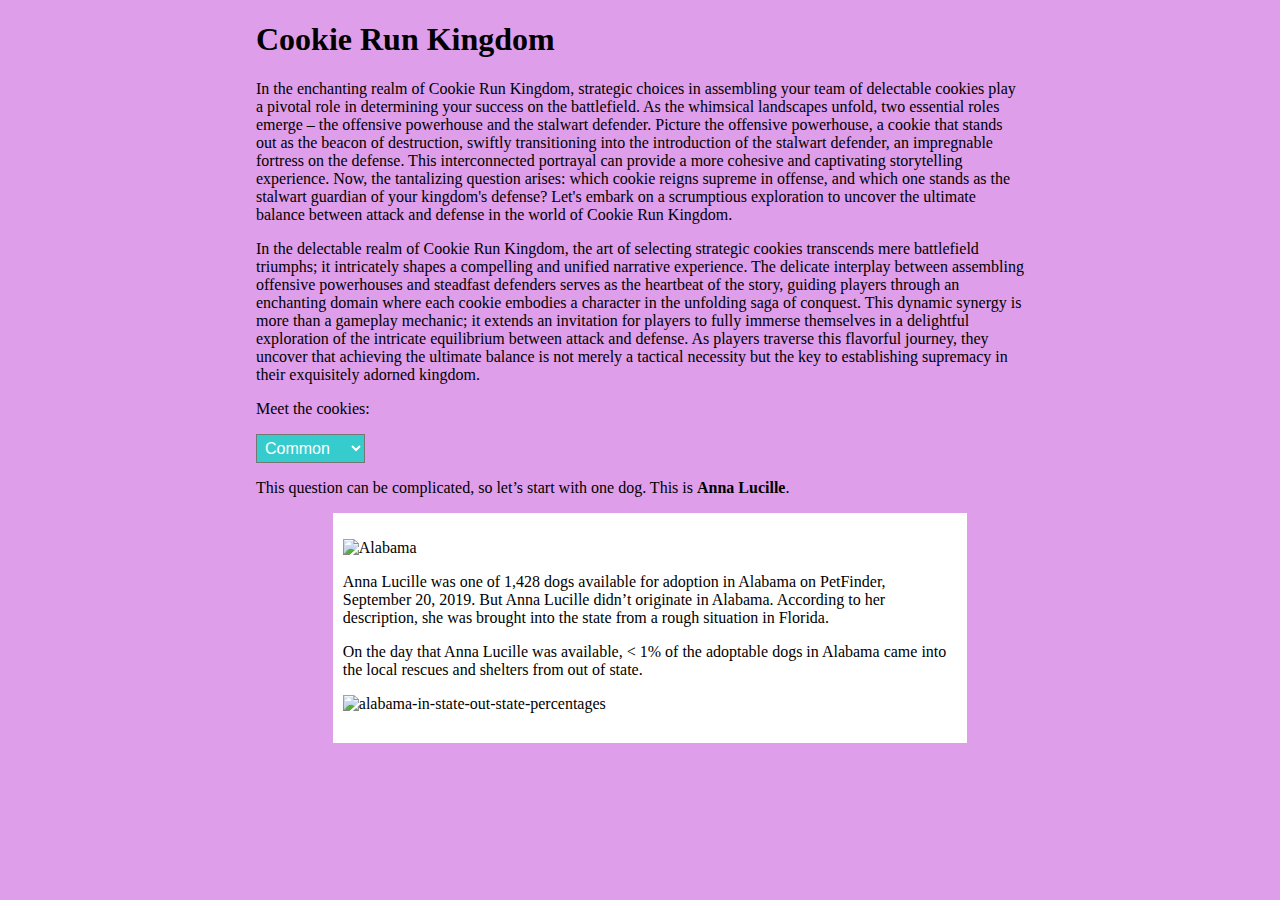
==== FinalProjectOutlineHTMLPage1.html @ a1b00c8a "Add files via upload" ====
﻿<!DOCTYPE html>
<!--
<a href="https://pudding.cool/2019/10/shelters/">Link</a>
-->
<html>

<head>
    <title>Cookie Run Kingdom</title>
    <link href="style.css" rel="stylesheet" type="text/css" />
    <!-- <script src="script.js"></script> -->
    <script src="https://d3js.org/d3.v5.min.js"></script>
</head>

<body>
    <h1>Cookie Run Kingdom</h1>
    <p>
        In the enchanting realm of Cookie Run Kingdom, strategic choices in assembling your team of delectable cookies play a pivotal role in determining your success on the battlefield. As the whimsical landscapes unfold, two essential roles emerge – the offensive powerhouse and the stalwart defender. Picture the offensive powerhouse, a cookie that stands out as the beacon of destruction, swiftly transitioning into the introduction of the stalwart defender, an impregnable fortress on the defense. This interconnected portrayal can provide a more cohesive and captivating storytelling experience. Now, the tantalizing question arises: which cookie reigns supreme in offense, and which one stands as the stalwart guardian of your kingdom's defense? Let's embark on a scrumptious exploration to uncover the ultimate balance between attack and defense in the world of Cookie Run Kingdom.
    </p>
    <p>In the delectable realm of Cookie Run Kingdom, the art of selecting strategic cookies transcends mere battlefield triumphs; it intricately shapes a compelling and unified narrative experience. The delicate interplay between assembling offensive powerhouses and steadfast defenders serves as the heartbeat of the story, guiding players through an enchanting domain where each cookie embodies a character in the unfolding saga of conquest. This dynamic synergy is more than a gameplay mechanic; it extends an invitation for players to fully immerse themselves in a delightful exploration of the intricate equilibrium between attack and defense. As players traverse this flavorful journey, they uncover that achieving the ultimate balance is not merely a tactical necessity but the key to establishing supremacy in their exquisitely adorned kingdom.</p>
    </p>
    <p>
        Meet the cookies:
        <div class="dropdown">
            <select id="myDropdown" class="dropbtn" onchange="changeContent()">
                <option value="Common">Common</option>
                <option value="Rare">Rare</option>
                <option value="Special">Special</option>
                <option value="Epic">Epic</option>
                <option value="Super Epic">Super Epic</option>
                <option value="Legendary">Legendary</option>
                <option value="Ancient">Ancient</option>
            </select>
        </div>
    </p>


    <div id="content">
        <p>
            This question can be complicated, so let’s start with one dog. This is <b>Anna Lucille</b>.
            <div class="content">
        </p><img src="Alabama.png" alt="Alabama" width="200" height="200">
        <p>
            Anna Lucille was one of 1,428 dogs available for adoption in Alabama on PetFinder, September 20, 2019. But Anna
            Lucille didn’t originate in Alabama. According to her description, she was brought into the state from a rough
            situation in Florida.
        </p>
        <p>
            On the day that Anna Lucille was available, < 1% of the adoptable dogs in Alabama came into the local rescues
            and shelters from out of state.
        </p><img src="otheralabama.jpeg" alt="alabama-in-state-out-state-percentages"
                 height=30px width=300px>
    </div>
    </div>
    <div class="content">
        <div id="chart-container"></div>
    </div>
    <script src="script.js"></script>

</body>

</html>
---- style.css ----
html {
    height: 100%;
    width: 100%;
  }
  
  body {
    background-color: #de9eea;
    margin-left: 20%;
    margin-right: 20%;
  }
  
  /* Dropdown Button */
  .dropbtn {
    background-color: #36ccce;
    color: white;
    padding: 4px;
    font-size: 16px;
    cursor: pointer;
  }
  
  /* The container <div> - needed to position the dropdown content */
  .dropdown {
    position: relative;
    display: inline-block;
  }
  
  .dropdown-content {
    display: none;
    position: absolute;
    background-color: #f1f1f1;
    min-width: 160px;
    box-shadow: 0px 8px 16px 0px rgba(0, 0, 0, 0.2);
    z-index: 1;
  }
  
  /* Show the dropdown menu (use JS to add this class to the .dropdown-content container when the user clicks on the dropdown button) */
  .show {
    display: block;
  }
  
  .content {
    width: 80%;
    background-color: white;
    margin-left: 10%;
    padding: 10px;
  }
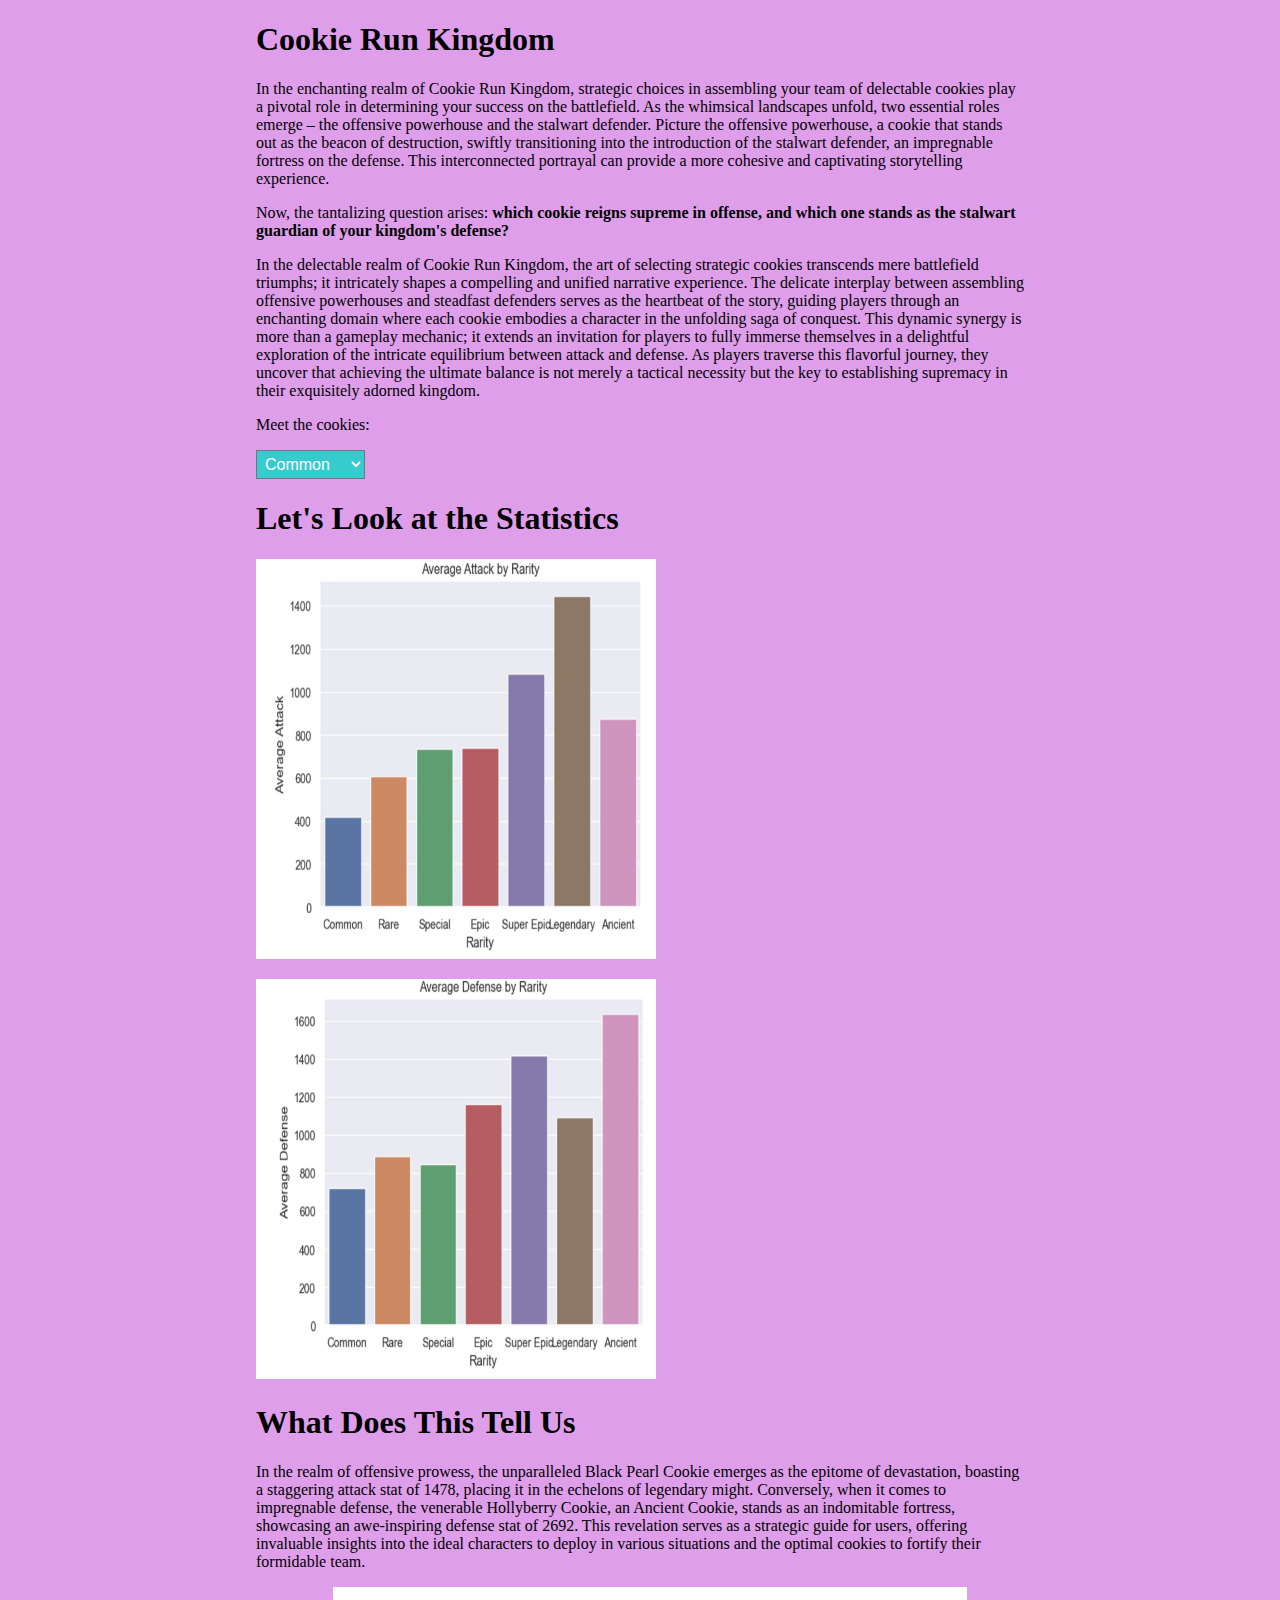
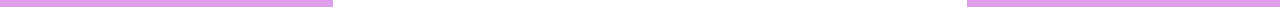
==== commit 7d3a07c3: "Add files via upload" ====
--- a/FinalProjectOutlineHTMLPage1.html
+++ b/FinalProjectOutlineHTMLPage1.html
@@ -1,60 +1,51 @@
 ﻿<!DOCTYPE html>
-<!--
+<!-- 
 <a href="https://pudding.cool/2019/10/shelters/">Link</a>
 -->
 <html>
 
 <head>
-    <title>Cookie Run Kingdom</title>
-    <link href="style.css" rel="stylesheet" type="text/css" />
-    <!-- <script src="script.js"></script> -->
-    <script src="https://d3js.org/d3.v5.min.js"></script>
+  <title>Cookie Run Kingdom</title>
+  <link href="style.css" rel="stylesheet" type="text/css" />
+  <!-- <script src="script.js"></script> -->
+  <script src="https://d3js.org/d3.v5.min.js"></script>
 </head>
 
 <body>
-    <h1>Cookie Run Kingdom</h1>
-    <p>
-        In the enchanting realm of Cookie Run Kingdom, strategic choices in assembling your team of delectable cookies play a pivotal role in determining your success on the battlefield. As the whimsical landscapes unfold, two essential roles emerge – the offensive powerhouse and the stalwart defender. Picture the offensive powerhouse, a cookie that stands out as the beacon of destruction, swiftly transitioning into the introduction of the stalwart defender, an impregnable fortress on the defense. This interconnected portrayal can provide a more cohesive and captivating storytelling experience. Now, the tantalizing question arises: which cookie reigns supreme in offense, and which one stands as the stalwart guardian of your kingdom's defense? Let's embark on a scrumptious exploration to uncover the ultimate balance between attack and defense in the world of Cookie Run Kingdom.
-    </p>
-    <p>In the delectable realm of Cookie Run Kingdom, the art of selecting strategic cookies transcends mere battlefield triumphs; it intricately shapes a compelling and unified narrative experience. The delicate interplay between assembling offensive powerhouses and steadfast defenders serves as the heartbeat of the story, guiding players through an enchanting domain where each cookie embodies a character in the unfolding saga of conquest. This dynamic synergy is more than a gameplay mechanic; it extends an invitation for players to fully immerse themselves in a delightful exploration of the intricate equilibrium between attack and defense. As players traverse this flavorful journey, they uncover that achieving the ultimate balance is not merely a tactical necessity but the key to establishing supremacy in their exquisitely adorned kingdom.</p>
-    </p>
-    <p>
-        Meet the cookies:
-        <div class="dropdown">
-            <select id="myDropdown" class="dropbtn" onchange="changeContent()">
-                <option value="Common">Common</option>
-                <option value="Rare">Rare</option>
-                <option value="Special">Special</option>
-                <option value="Epic">Epic</option>
-                <option value="Super Epic">Super Epic</option>
-                <option value="Legendary">Legendary</option>
-                <option value="Ancient">Ancient</option>
-            </select>
-        </div>
-    </p>
+  <h1>Cookie Run Kingdom</h1>
+  <p> In the enchanting realm of Cookie Run Kingdom, strategic choices in assembling your team of delectable cookies play a pivotal role in determining your success on the battlefield. As the whimsical landscapes unfold, two essential roles emerge – the offensive powerhouse and the stalwart defender. Picture the offensive powerhouse, a cookie that stands out as the beacon of destruction, swiftly transitioning into the introduction of the stalwart defender, an impregnable fortress on the defense. This interconnected portrayal can provide a more cohesive and captivating storytelling experience. </p>
+  <p> Now, the tantalizing question arises: <b>which cookie reigns supreme in offense, and which one stands as the stalwart guardian of your kingdom's defense?</b></p>
+  <p>In the delectable realm of Cookie Run Kingdom, the art of selecting strategic cookies transcends mere battlefield triumphs; it intricately shapes a compelling and unified narrative experience. The delicate interplay between assembling offensive powerhouses and steadfast defenders serves as the heartbeat of the story, guiding players through an enchanting domain where each cookie embodies a character in the unfolding saga of conquest. This dynamic synergy is more than a gameplay mechanic; it extends an invitation for players to fully immerse themselves in a delightful exploration of the intricate equilibrium between attack and defense. As players traverse this flavorful journey, they uncover that achieving the ultimate balance is not merely a tactical necessity but the key to establishing supremacy in their exquisitely adorned kingdom.</p> 
+  </p>
+  <p>
+    Meet the cookies:  
+  <div class="dropdown">
+    <select id="myDropdown" class="dropbtn" onchange="changeContent()">
+      <option value="Common">Common</option>
+      <option value="Rare">Rare</option>
+      <option value="Special">Special</option>
+      <option value="Epic">Epic</option>
+      <option value="Super Epic">Super Epic</option>
+      <option value="Legendary">Legendary</option>
+      <option value="Ancient">Ancient</option>
 
+    </select>
+  </div>
+  <h1> Let's Look at the Statistics</h1>
+  <img src="Attack.JPG" alt="Average Attack"
+    width="400" 
+    height="400">
+  <p> </p>
+  <img src="Defense.JPG" alt="Average Defense"
+    width="400" 
+    height="400">
 
-    <div id="content">
-        <p>
-            This question can be complicated, so let’s start with one dog. This is <b>Anna Lucille</b>.
-            <div class="content">
-        </p><img src="Alabama.png" alt="Alabama" width="200" height="200">
-        <p>
-            Anna Lucille was one of 1,428 dogs available for adoption in Alabama on PetFinder, September 20, 2019. But Anna
-            Lucille didn’t originate in Alabama. According to her description, she was brought into the state from a rough
-            situation in Florida.
-        </p>
-        <p>
-            On the day that Anna Lucille was available, < 1% of the adoptable dogs in Alabama came into the local rescues
-            and shelters from out of state.
-        </p><img src="otheralabama.jpeg" alt="alabama-in-state-out-state-percentages"
-                 height=30px width=300px>
+  <div id="content">
+    <h1>What Does This Tell Us </h1>
+    <p>In the realm of offensive prowess, the unparalleled Black Pearl Cookie emerges as the epitome of devastation, boasting a staggering attack stat of 1478, placing it in the echelons of legendary might. Conversely, when it comes to impregnable defense, the venerable Hollyberry Cookie, an Ancient Cookie, stands as an indomitable fortress, showcasing an awe-inspiring defense stat of 2692. This revelation serves as a strategic guide for users, offering invaluable insights into the ideal characters to deploy in various situations and the optimal cookies to fortify their formidable team.</p>
+    <div class="content">
     </div>
-    </div>
-    <div class="content">
-        <div id="chart-container"></div>
-    </div>
-    <script src="script.js"></script>
+  <script src="script.js"></script>
 
 </body>
 
